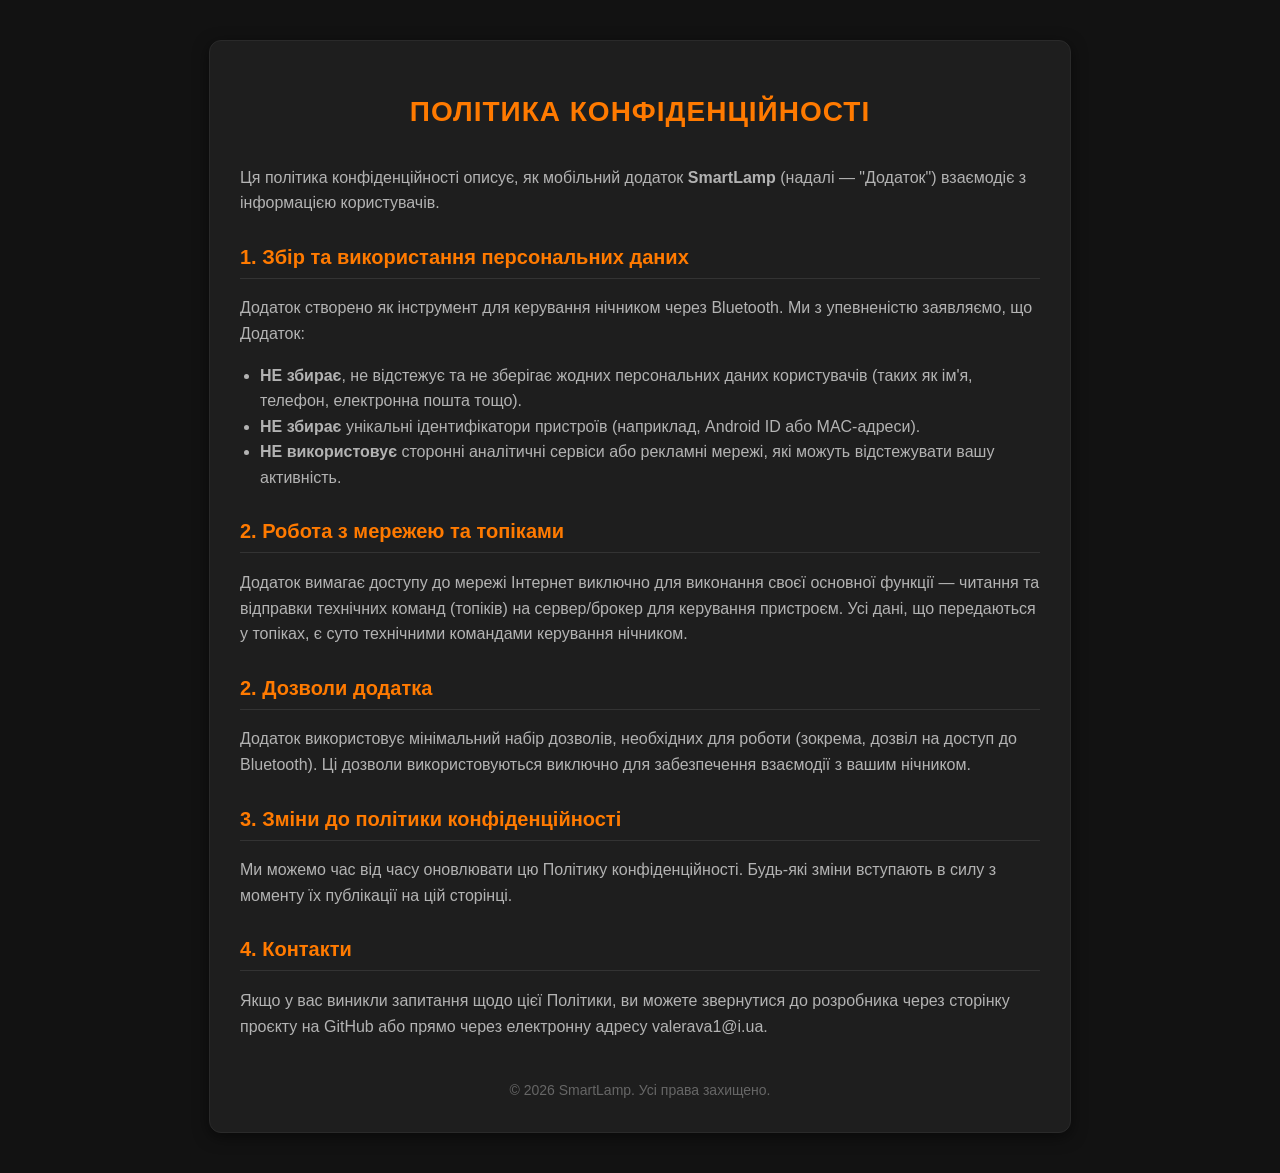
==== privacy.html @ 98f97229 "Init site" ====
<!DOCTYPE html>
<html lang="uk">
<head>
    <meta charset="UTF-8">
    <meta name="viewport" content="width=device-width, initial-scale=1.0">
    <title>Політика конфіденційності — SmartLamp</title>
    <style>
        body {
            background-color: #121212;
            color: #e0e0e0;
            font-family: 'Segoe UI', Tahoma, Geneva, Verdana, sans-serif;
            line-height: 1.6;
            margin: 0;
            padding: 40px 20px;
        }
        .container {
            max-width: 800px;
            margin: 0 auto;
            background-color: #1e1e1e;
            padding: 30px;
            border-radius: 12px;
            box-shadow: 0 4px 15px rgba(0, 0, 0, 0.5);
            border: 1px solid #2a2a2a;
        }
        h1 {
            color: #ff7a00; /* Помаранчевий колір вашого бренду */
            text-align: center;
            margin-bottom: 30px;
            font-size: 28px;
            text-transform: uppercase;
            letter-spacing: 1px;
        }
        h2 {
            color: #ff7a00;
            font-size: 20px;
            margin-top: 25px;
            border-bottom: 1px solid #333;
            padding-bottom: 5px;
        }
        p, li {
            color: #b3b3b3;
            font-size: 16px;
        }
        ul {
            padding-left: 20px;
        }
        .footer {
            text-align: center;
            margin-top: 40px;
            font-size: 14px;
            color: #666;
        }
    </style>
</head>
<body>

<div class="container">
    <h1>Політика конфіденційності</h1>
    <p>Ця політика конфіденційності описує, як мобільний додаток <strong>SmartLamp</strong> (надалі — "Додаток") взаємодіє з інформацією користувачів.</p>

    <h2>1. Збір та використання персональних даних</h2>
    <p>Додаток створено як інструмент для керування нічником через Bluetooth. Ми з упевненістю заявляємо, що Додаток:</p>
    <ul>
        <li><strong>НЕ збирає</strong>, не відстежує та не зберігає жодних персональних даних користувачів (таких як ім'я, телефон, електронна пошта тощо).</li>
        <li><strong>НЕ збирає</strong> унікальні ідентифікатори пристроїв (наприклад, Android ID або MAC-адреси).</li>
        <li><strong>НЕ використовує</strong> сторонні аналітичні сервіси або рекламні мережі, які можуть відстежувати вашу активність.</li>
    </ul>

    <h2>2. Робота з мережею та топіками</h2>
    <p>Додаток вимагає доступу до мережі Інтернет виключно для виконання своєї основної функції — читання та відправки технічних команд (топіків) на сервер/брокер для керування пристроєм. Усі дані, що передаються у топіках, є суто технічними командами керування нічником.</p>

    <h2>2. Дозволи додатка</h2>
    <p>Додаток використовує мінімальний набір дозволів, необхідних для роботи (зокрема, дозвіл на доступ до Bluetooth). Ці дозволи використовуються виключно для забезпечення взаємодії з вашим нічником.</p>

    <h2>3. Зміни до політики конфіденційності</h2>
    <p>Ми можемо час від часу оновлювати цю Політику конфіденційності. Будь-які зміни вступають в силу з моменту їх публікації на цій сторінці.</p>

    <h2>4. Контакти</h2>
    <p>Якщо у вас виникли запитання щодо цієї Політики, ви можете звернутися до розробника через сторінку проєкту на GitHub або прямо через електронну адресу valerava1@i.ua.</p>

    <div class="footer">
        &copy; 2026 SmartLamp. Усі права захищено.
    </div>
</div>

</body>
</html>
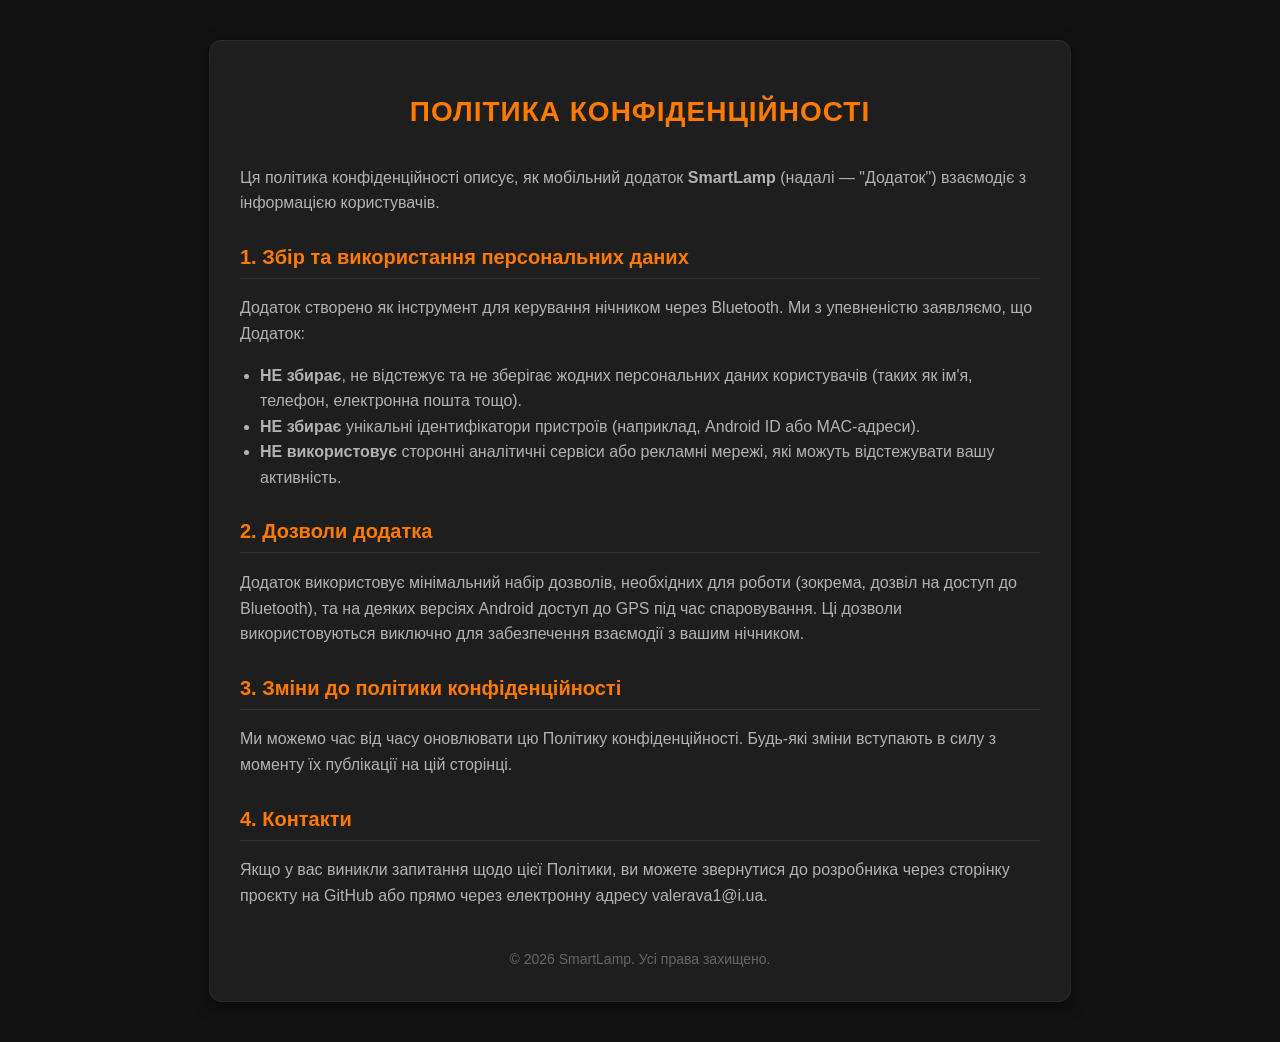
==== commit 75139941: "Оновлення версії додатку" ====
--- a/privacy.html
+++ b/privacy.html
@@ -66,11 +66,9 @@
         <li><strong>НЕ використовує</strong> сторонні аналітичні сервіси або рекламні мережі, які можуть відстежувати вашу активність.</li>
     </ul>
 
-    <h2>2. Робота з мережею та топіками</h2>
-    <p>Додаток вимагає доступу до мережі Інтернет виключно для виконання своєї основної функції — читання та відправки технічних команд (топіків) на сервер/брокер для керування пристроєм. Усі дані, що передаються у топіках, є суто технічними командами керування нічником.</p>
-
     <h2>2. Дозволи додатка</h2>
-    <p>Додаток використовує мінімальний набір дозволів, необхідних для роботи (зокрема, дозвіл на доступ до Bluetooth). Ці дозволи використовуються виключно для забезпечення взаємодії з вашим нічником.</p>
+    <p>Додаток використовує мінімальний набір дозволів, необхідних для роботи (зокрема, дозвіл на доступ до Bluetooth), та на деяких версіях Android доступ до
+        GPS під час спаровування. Ці дозволи використовуються виключно для забезпечення взаємодії з вашим нічником.</p>
 
     <h2>3. Зміни до політики конфіденційності</h2>
     <p>Ми можемо час від часу оновлювати цю Політику конфіденційності. Будь-які зміни вступають в силу з моменту їх публікації на цій сторінці.</p>
